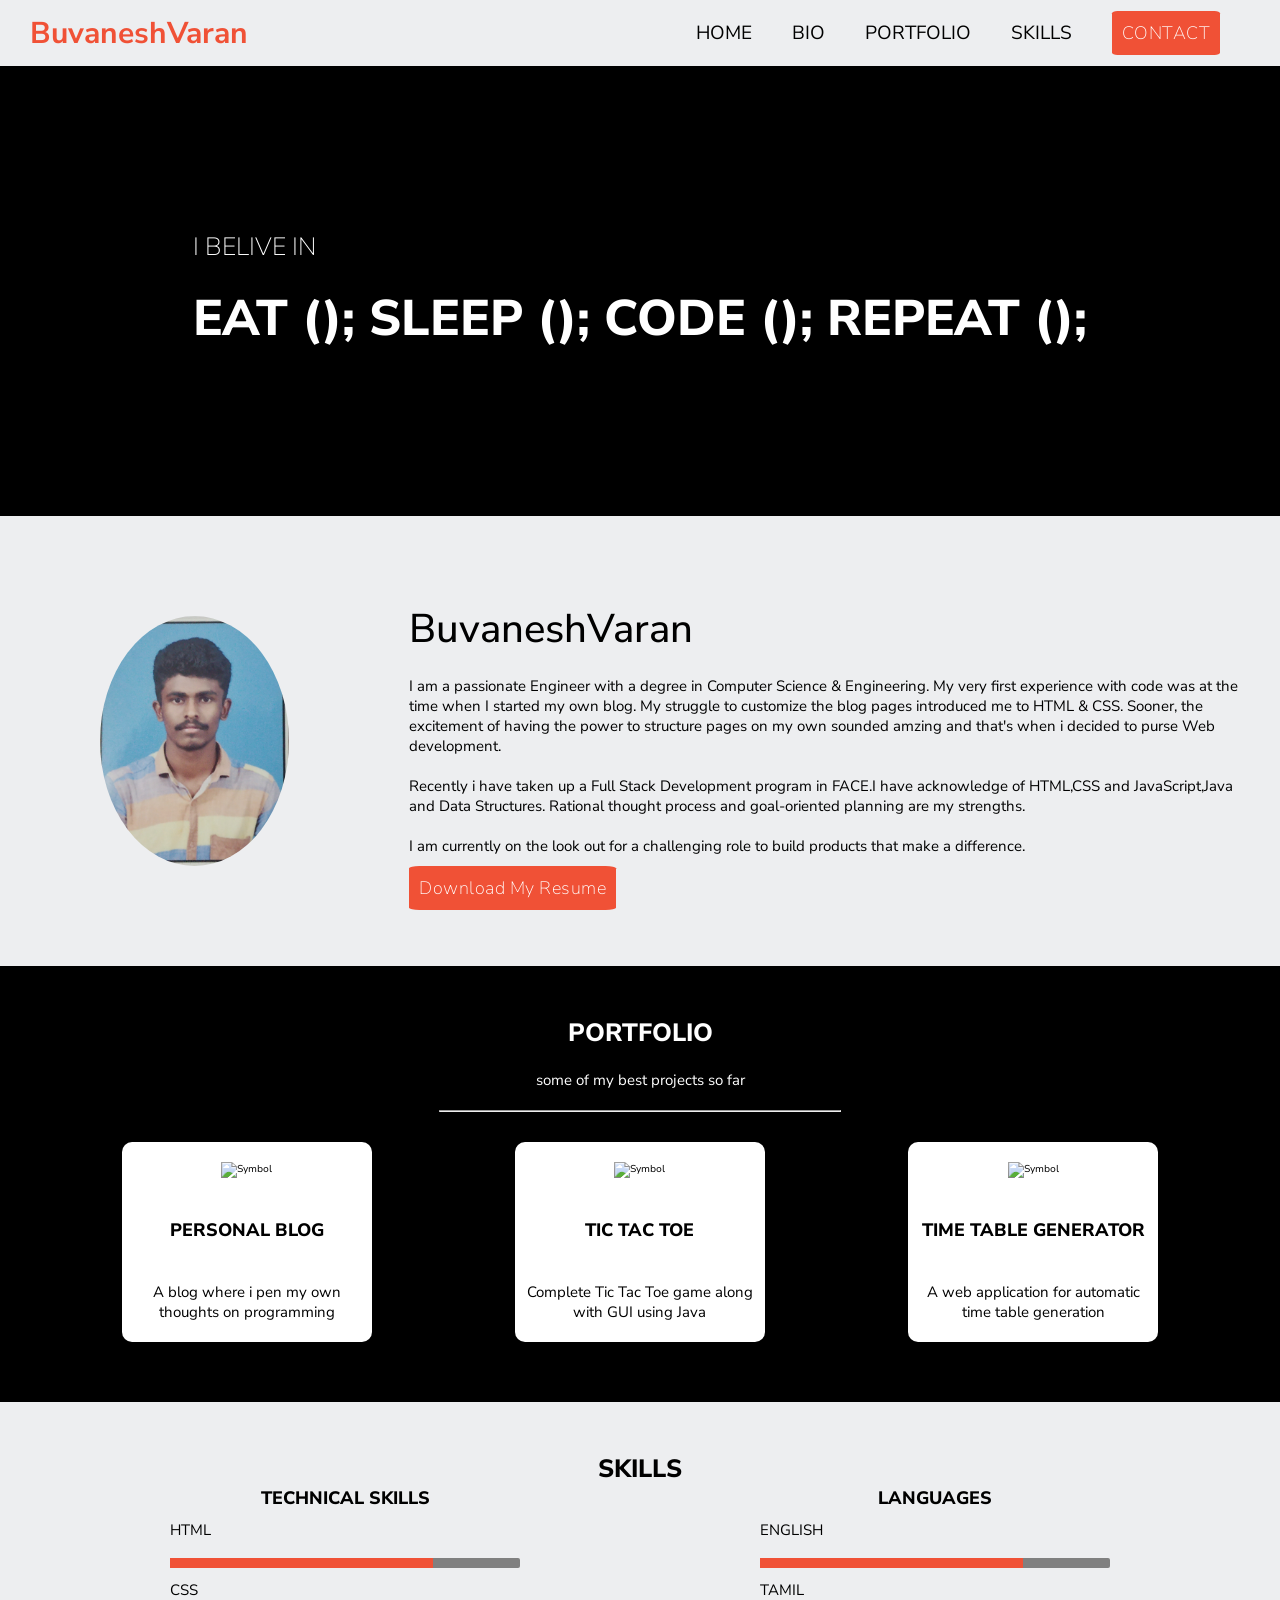
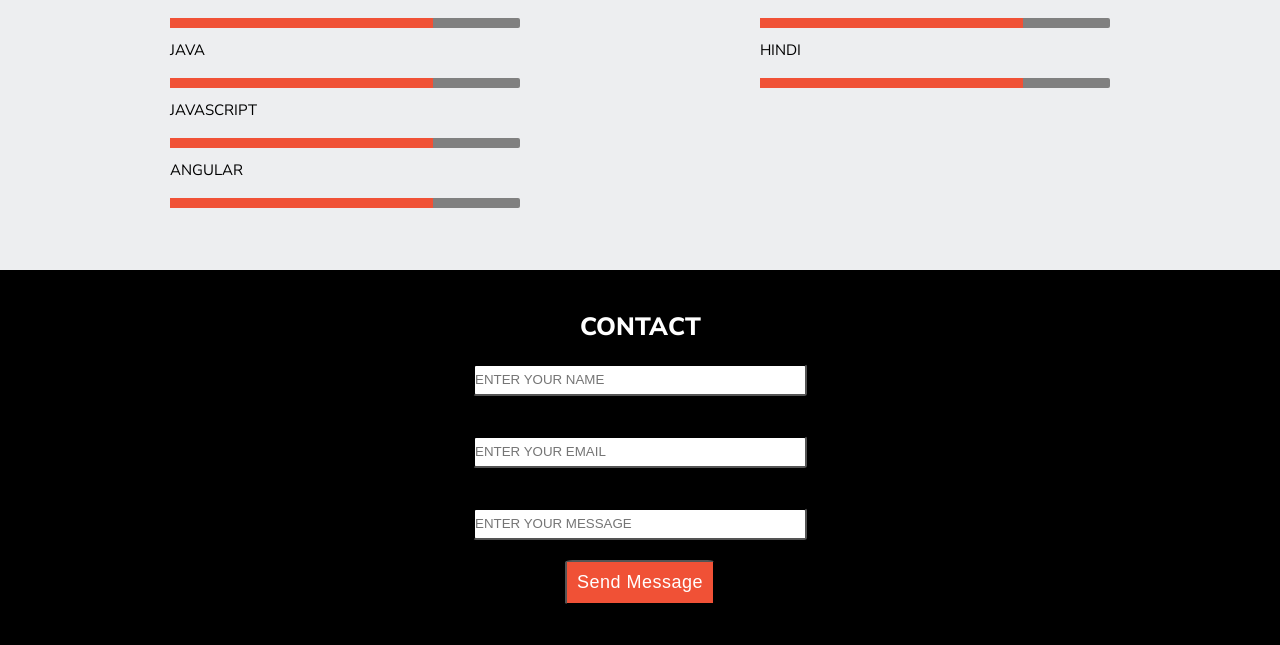
==== index.html @ 5eb35b29 "committed successfully" ====
<!DOCTYPE html>
<html lang="en">

<head>
    <meta charset="UTF-8">
    <meta name="viewport" content="width=device-width, initial-scale=1.0">
    <title>myProfile</title>
    <link rel="stylesheet" href="style.css">
</head>

<body>
    <nav>
        <ul>
            <li class="nameText">BuvaneshVaran</li>
            <li>
                <ul>
                    <li><a href="#home" class="navBarLink">HOME</a></li>
                    <li><a href="#bio" class="navBarLink">BIO</a></li>
                    <li><a href="#portfolio" class="navBarLink">PORTFOLIO</a></li>
                    <li><a href="#skills" class="navBarLink">SKILLS</a></li>
                    <li><a href="#contact" class="navBarLink allButtons">CONTACT</a></li>

                </ul>
            </li>
        </ul>
    </nav>
    <header id="home">
        <div>
            <p class="headText">I BELIVE IN</p>
            <h1>EAT (); SLEEP (); CODE (); REPEAT ();</h1>
        </div>
    </header>
    <section id="bio">
        <img src="/Pictures/myProfilePicture/bhuvi.jpg" alt="profilePicture">
        <article>
            <h2>BuvaneshVaran</h2>
            <p>
                I am a passionate Engineer with a degree in Computer Science & Engineering. My very first experience
                with code was at the time when I started my own blog. My struggle to customize the blog pages introduced
                me to
                HTML & CSS. Sooner, the excitement of having the power to structure pages on my own sounded amzing and
                that's when i decided to purse Web development.
                <span class="break"> </span>
                Recently i have taken up a Full Stack Development program in FACE.I have acknowledge of HTML,CSS and
                JavaScript,Java and Data Structures. Rational thought process and goal-oriented planning are my
                strengths.
                <span class="break"> </span>
                I am currently on the look out for a challenging role to build products that make a difference.
            </p>
            <a href="#" class="allButtons">Download My Resume</a>

        </article>
    </section>
    <section id="portfolio">
        <h3>PORTFOLIO</h3>
        <p>some of my best projects so far</p>
        <hr>
        <div>
            <article>
                <img src="https://i1.faceprep.in/ProGrad/Coding-icon.svg" alt="Symbol">
                <h4>PERSONAL BLOG</h4>
                <p class="portfolioProjects">A blog where i pen my own thoughts on programming</p>
            </article>
            <article>
                <img src="https://i1.faceprep.in/ProGrad/Coding-icon.svg" alt="Symbol">
                <h4>TIC TAC TOE</h4>
                <p class="portfolioProjects">Complete Tic Tac Toe game along with GUI using Java </p>
            </article>
            <article>
                <img src="https://i1.faceprep.in/ProGrad/Coding-icon.svg" alt="Symbol">
                <h4>TIME TABLE GENERATOR</h4>
                <p class="portfolioProjects">A web application for automatic time table generation</p>
            </article>
        </div>
    </section>
    <section id="skills">
        <h3>SKILLS</h3>
        <div id="skillsets">
            <div>
                <h4>TECHNICAL SKILLS</h4>
                <div>
                    <ul>
                        <li>HTML</li>
                        <li>
                            <progress value="75" max="100"></progress>
                        </li>

                        <li>CSS</li>
                        <li>
                            <progress value="75" max="100"></progress>
                        </li>

                        <li>JAVA</li>
                        <li>
                            <progress value="75" max="100"></progress>
                        </li>

                        <li>JAVASCRIPT</li>
                        <li>
                            <progress value="75" max="100"></progress>
                        </li>

                        <li>ANGULAR</li>
                        <li>
                            <progress value="75" max="100"></progress>
                        </li>
                    </ul>
                </div>
            </div>
            <div>
                <h4>LANGUAGES</h4>
                <div>
                    <ul>
                        <li>ENGLISH</li>
                        <li>
                            <progress value="75" max="100"> </progress>
                        </li>
                        <li>TAMIL</li>
                        <li>
                            <progress value="75" max="100"> </progress>
                        </li>
                        <li>HINDI</li>
                        <li>
                            <progress value="75" max="100"> </progress>
                        </li>
                    </ul>
                </div>
            </div>

        </div>

    </section>
    <footer id="contact">
        <h3>CONTACT</h3>
        <form action="#">
            <input type="text" class="input" placeholder="ENTER YOUR NAME">
            <input type="text" class="input" placeholder="ENTER YOUR EMAIL">
            <input type="text" class="input" placeholder="ENTER YOUR MESSAGE">
            <input type="button" class="allButtons" value="Send Message">
        </form>
    </footer>
</body>

</html>
---- style.css ----
@import url('https://fonts.googleapis.com/css?family=Nunito+Sans:200,400,700,800&display=swap');
* {
    padding: 0;
    margin: 0;
}
body {
    font-family: 'Nunito Sans', sans-serif;
    font-size: 10px;
    background: #edeef0;
}

nav ul {
    display: flex;
    justify-content: space-between;
    align-items: center;
    list-style: none;
    padding: 10px;
}

nav ul li {
    margin: 0 20px;
}
.nameText {
    font-size: 3em;
    font-weight: 700;
    color: #f05136;
}
.navBarLink {
    font-size: 1.9em;
    text-decoration: none;
    color: black;
    cursor: pointer;
}
.navBarLink:hover {
    color: #f05136;
}

#home {
    background: black;
    color: white;
    height: 450px;
    display: flex;
    justify-content: center;
    align-items: center;
}
.headText {
    font-size: 2.5em;
    font-weight: 200;
}

h1,h3,h4 {
    font-weight: 800;
}

h2 {
    font-weight: 500;
}
h1 {
font-size: 5em;
}

h2 {
font-size: 4em;
}

h3 {
font-size: 2.5em;
}

h4 {
font-size: 1.8em;
}

.allButtons {
    text-decoration: none;
    text-align: center;
    background: #f05136;
    cursor: pointer;
    font-weight: 100;
    letter-spacing: 0.5px;
    color: white;
    font-size: 1.8em;
    padding: 10px;
    border-radius: 5%;
    border-color: black;
}

.allButtons:hover {
    color: white;
}

#bio {
    display: flex;
    align-items: center;
}
#bio img {
    width: 250px;
    height: 250px;
    border-radius: 50%;
    margin: 100px;
}

#bio article * {
    margin: 20px;
}

.break {
    display: block;
}

#bio p,#portfolio p,.portfolioProjects,#skills ul{
    font-size: 1.5em;
}

hr {
    width: 400px;
}


#portfolio {
    background-color: black;
    color: white;
    
}

#portfolio,#skills {
    display: flex;
    flex-direction: column;
    align-items: center;
    padding: 50px;
}

#skillsets {
    display: flex;
    justify-content: space-around;
    width: 100%;
}

#skills ul {
    list-style: none;
}

#skills ul li {
    margin: 10px 0;
}

#skillsets div {
    display: flex;
    flex-direction: column;
    align-items: center;

}
#portfolio div {
    display: flex;
    justify-content: space-around;
    margin: 10px 0;
    width: 100%;
}

#portfolio h3,p,hr {
    margin-bottom: 20px;
}
#portfolio div article {
    background: white;
    color: black;
    height: 200px;
    width: 250px;
    display: flex;
    justify-content: space-around;
    align-items: center;
    flex-direction: column;
    text-align: center;
    border-radius: 10px;
}

#portfolio div article p {
    margin: 0 5px;
}
#contact {
    background-color: black;
    color: white;
    display: flex;
    flex-direction: column;
    align-items: center;
    padding: 40px 0;
}

.input {
    line-height: 2.1em;
    width: 330px;
    border-radius: 3px;
    border-color: black;
    margin: 20px 0;
}

#contact form input button {
    margin-top: 30px;
}

#contact form {
    display: flex;
    flex-direction: column;
    justify-content: center;
    align-items: center;
}
progress[value] {
    height: 10px;
    width: 350px;
   -webkit-appearance: none;
}


progress[value]::-webkit-progress-bar {
    background-color: grey;
    border-radius: 2px;
    box-shadow: 0 2px 5px rgba(0, 0, 0, 0.25 inset);
}

::-webkit-progress-value {
    background-color: #f05136 ;
}
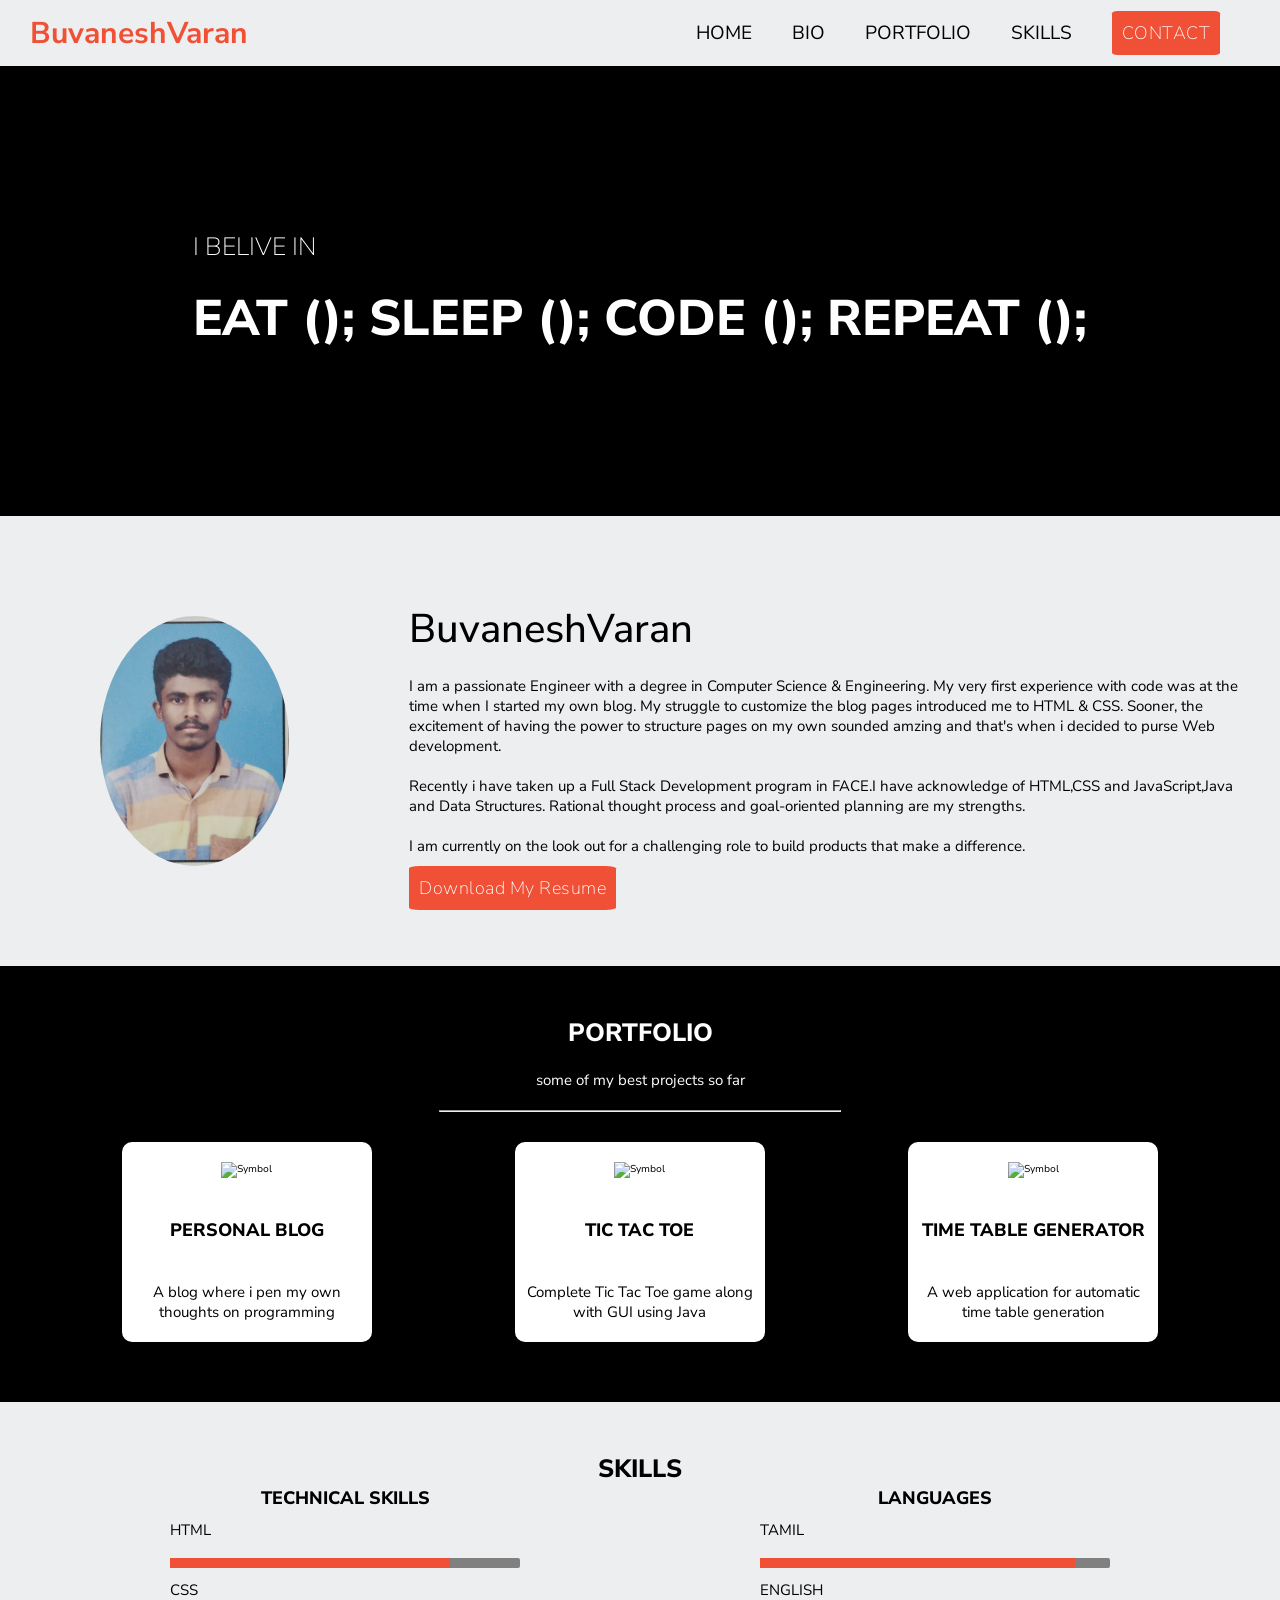
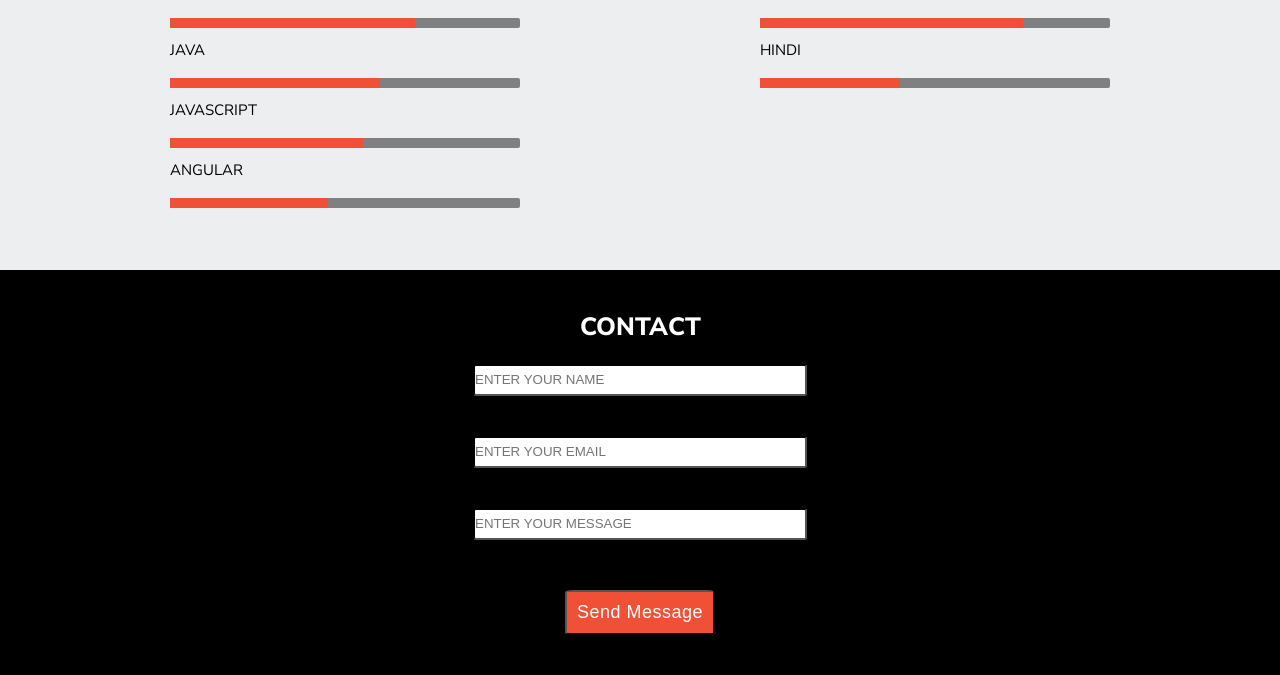
==== commit ce1d3df3: "finally done" ====
--- a/index.html
+++ b/index.html
@@ -1,144 +1,157 @@
 <!DOCTYPE html>
 <html lang="en">
+  <head>
+    <meta charset="UTF-8" />
+    <meta name="viewport" content="width=device-width, initial-scale=1.0" />
+    <title>myProfile</title>
+    <link rel="stylesheet" href="style.css" />
+  </head>
 
-<head>
-    <meta charset="UTF-8">
-    <meta name="viewport" content="width=device-width, initial-scale=1.0">
-    <title>myProfile</title>
-    <link rel="stylesheet" href="style.css">
-</head>
-
-<body>
+  <body>
     <nav>
-        <ul>
-            <li class="nameText">BuvaneshVaran</li>
+      <ul>
+        <li class="nameText">BuvaneshVaran</li>
+        <li>
+          <ul>
+            <li><a href="#home" class="navBarLink">HOME</a></li>
+            <li><a href="#bio" class="navBarLink">BIO</a></li>
+            <li><a href="#portfolio" class="navBarLink">PORTFOLIO</a></li>
+            <li><a href="#skills" class="navBarLink">SKILLS</a></li>
             <li>
-                <ul>
-                    <li><a href="#home" class="navBarLink">HOME</a></li>
-                    <li><a href="#bio" class="navBarLink">BIO</a></li>
-                    <li><a href="#portfolio" class="navBarLink">PORTFOLIO</a></li>
-                    <li><a href="#skills" class="navBarLink">SKILLS</a></li>
-                    <li><a href="#contact" class="navBarLink allButtons">CONTACT</a></li>
-
-                </ul>
+              <a href="#contact" class="navBarLink allButtons">CONTACT</a>
             </li>
-        </ul>
+          </ul>
+        </li>
+      </ul>
     </nav>
     <header id="home">
-        <div>
-            <p class="headText">I BELIVE IN</p>
-            <h1>EAT (); SLEEP (); CODE (); REPEAT ();</h1>
-        </div>
+      <div>
+        <p class="headText">I BELIVE IN</p>
+        <h1>EAT (); SLEEP (); CODE (); REPEAT ();</h1>
+      </div>
     </header>
     <section id="bio">
-        <img src="/Pictures/myProfilePicture/bhuvi.jpg" alt="profilePicture">
-        <article>
-            <h2>BuvaneshVaran</h2>
-            <p>
-                I am a passionate Engineer with a degree in Computer Science & Engineering. My very first experience
-                with code was at the time when I started my own blog. My struggle to customize the blog pages introduced
-                me to
-                HTML & CSS. Sooner, the excitement of having the power to structure pages on my own sounded amzing and
-                that's when i decided to purse Web development.
-                <span class="break"> </span>
-                Recently i have taken up a Full Stack Development program in FACE.I have acknowledge of HTML,CSS and
-                JavaScript,Java and Data Structures. Rational thought process and goal-oriented planning are my
-                strengths.
-                <span class="break"> </span>
-                I am currently on the look out for a challenging role to build products that make a difference.
-            </p>
-            <a href="#" class="allButtons">Download My Resume</a>
-
-        </article>
+      <img src="Pictures/bhuvi.jpg" alt="profilePicture" />
+      <article>
+        <h2>BuvaneshVaran</h2>
+        <p>
+          I am a passionate Engineer with a degree in Computer Science &
+          Engineering. My very first experience with code was at the time when I
+          started my own blog. My struggle to customize the blog pages
+          introduced me to HTML & CSS. Sooner, the excitement of having the
+          power to structure pages on my own sounded amzing and that's when i
+          decided to purse Web development.
+          <span class="break"> </span>
+          Recently i have taken up a Full Stack Development program in FACE.I
+          have acknowledge of HTML,CSS and JavaScript,Java and Data Structures.
+          Rational thought process and goal-oriented planning are my strengths.
+          <span class="break"> </span>
+          I am currently on the look out for a challenging role to build
+          products that make a difference.
+        </p>
+        <a href="#" class="allButtons">Download My Resume</a>
+      </article>
     </section>
     <section id="portfolio">
-        <h3>PORTFOLIO</h3>
-        <p>some of my best projects so far</p>
-        <hr>
-        <div>
-            <article>
-                <img src="https://i1.faceprep.in/ProGrad/Coding-icon.svg" alt="Symbol">
-                <h4>PERSONAL BLOG</h4>
-                <p class="portfolioProjects">A blog where i pen my own thoughts on programming</p>
-            </article>
-            <article>
-                <img src="https://i1.faceprep.in/ProGrad/Coding-icon.svg" alt="Symbol">
-                <h4>TIC TAC TOE</h4>
-                <p class="portfolioProjects">Complete Tic Tac Toe game along with GUI using Java </p>
-            </article>
-            <article>
-                <img src="https://i1.faceprep.in/ProGrad/Coding-icon.svg" alt="Symbol">
-                <h4>TIME TABLE GENERATOR</h4>
-                <p class="portfolioProjects">A web application for automatic time table generation</p>
-            </article>
-        </div>
+      <h3>PORTFOLIO</h3>
+      <p>some of my best projects so far</p>
+      <hr />
+      <div>
+        <article>
+          <img
+            src="https://i1.faceprep.in/ProGrad/Coding-icon.svg"
+            alt="Symbol"
+          />
+          <h4>PERSONAL BLOG</h4>
+          <p class="portfolioProjects">
+            A blog where i pen my own thoughts on programming
+          </p>
+        </article>
+        <article>
+          <img
+            src="https://i1.faceprep.in/ProGrad/Coding-icon.svg"
+            alt="Symbol"
+          />
+          <h4>TIC TAC TOE</h4>
+          <p class="portfolioProjects">
+            Complete Tic Tac Toe game along with GUI using Java
+          </p>
+        </article>
+        <article>
+          <img
+            src="https://i1.faceprep.in/ProGrad/Coding-icon.svg"
+            alt="Symbol"
+          />
+          <h4>TIME TABLE GENERATOR</h4>
+          <p class="portfolioProjects">
+            A web application for automatic time table generation
+          </p>
+        </article>
+      </div>
     </section>
     <section id="skills">
-        <h3>SKILLS</h3>
-        <div id="skillsets">
-            <div>
-                <h4>TECHNICAL SKILLS</h4>
-                <div>
-                    <ul>
-                        <li>HTML</li>
-                        <li>
-                            <progress value="75" max="100"></progress>
-                        </li>
+      <h3>SKILLS</h3>
+      <div id="skillsets">
+        <div>
+          <h4>TECHNICAL SKILLS</h4>
+          <div>
+            <ul>
+              <li>HTML</li>
+              <li>
+                <progress value="80" max="100"></progress>
+              </li>
 
-                        <li>CSS</li>
-                        <li>
-                            <progress value="75" max="100"></progress>
-                        </li>
+              <li>CSS</li>
+              <li>
+                <progress value="70" max="100"></progress>
+              </li>
 
-                        <li>JAVA</li>
-                        <li>
-                            <progress value="75" max="100"></progress>
-                        </li>
+              <li>JAVA</li>
+              <li>
+                <progress value="60" max="100"></progress>
+              </li>
 
-                        <li>JAVASCRIPT</li>
-                        <li>
-                            <progress value="75" max="100"></progress>
-                        </li>
+              <li>JAVASCRIPT</li>
+              <li>
+                <progress value="55" max="100"></progress>
+              </li>
 
-                        <li>ANGULAR</li>
-                        <li>
-                            <progress value="75" max="100"></progress>
-                        </li>
-                    </ul>
-                </div>
-            </div>
-            <div>
-                <h4>LANGUAGES</h4>
-                <div>
-                    <ul>
-                        <li>ENGLISH</li>
-                        <li>
-                            <progress value="75" max="100"> </progress>
-                        </li>
-                        <li>TAMIL</li>
-                        <li>
-                            <progress value="75" max="100"> </progress>
-                        </li>
-                        <li>HINDI</li>
-                        <li>
-                            <progress value="75" max="100"> </progress>
-                        </li>
-                    </ul>
-                </div>
-            </div>
-
+              <li>ANGULAR</li>
+              <li>
+                <progress value="45" max="100"></progress>
+              </li>
+            </ul>
+          </div>
         </div>
-
+        <div>
+          <h4>LANGUAGES</h4>
+          <div>
+            <ul>
+              <li>TAMIL</li>
+              <li>
+                <progress value="90" max="100"> </progress>
+              </li>
+              <li>ENGLISH</li>
+              <li>
+                <progress value="75" max="100"> </progress>
+              </li>
+              <li>HINDI</li>
+              <li>
+                <progress value="40" max="100"> </progress>
+              </li>
+            </ul>
+          </div>
+        </div>
+      </div>
     </section>
     <footer id="contact">
-        <h3>CONTACT</h3>
-        <form action="#">
-            <input type="text" class="input" placeholder="ENTER YOUR NAME">
-            <input type="text" class="input" placeholder="ENTER YOUR EMAIL">
-            <input type="text" class="input" placeholder="ENTER YOUR MESSAGE">
-            <input type="button" class="allButtons" value="Send Message">
-        </form>
+      <h3>CONTACT</h3>
+      <form action="#">
+        <input type="text" class="input" placeholder="ENTER YOUR NAME" />
+        <input type="text" class="input" placeholder="ENTER YOUR EMAIL" />
+        <input type="text" class="input" placeholder="ENTER YOUR MESSAGE" />
+        <input type="button" class="allButtons" value="Send Message" />
+      </form>
     </footer>
-</body>
-
-</html>+  </body>
+</html>
--- a/style.css
+++ b/style.css
@@ -1,221 +1,227 @@
-@import url('https://fonts.googleapis.com/css?family=Nunito+Sans:200,400,700,800&display=swap');
+@import url("https://fonts.googleapis.com/css?family=Nunito+Sans:200,400,700,800&display=swap");
 * {
-    padding: 0;
-    margin: 0;
+  padding: 0;
+  margin: 0;
 }
 body {
-    font-family: 'Nunito Sans', sans-serif;
-    font-size: 10px;
-    background: #edeef0;
+  font-family: "Nunito Sans", sans-serif;
+  font-size: 10px;
+  background: #edeef0;
 }
 
 nav ul {
-    display: flex;
-    justify-content: space-between;
-    align-items: center;
-    list-style: none;
-    padding: 10px;
+  display: flex;
+  justify-content: space-between;
+  align-items: center;
+  list-style: none;
+  padding: 10px;
 }
 
 nav ul li {
-    margin: 0 20px;
+  margin: 0 20px;
 }
 .nameText {
-    font-size: 3em;
-    font-weight: 700;
-    color: #f05136;
+  font-size: 3em;
+  font-weight: 700;
+  color: #f05136;
 }
 .navBarLink {
-    font-size: 1.9em;
-    text-decoration: none;
-    color: black;
-    cursor: pointer;
+  font-size: 1.9em;
+  text-decoration: none;
+  color: black;
+  cursor: pointer;
 }
 .navBarLink:hover {
-    color: #f05136;
+  color: #f05136;
 }
 
 #home {
-    background: black;
-    color: white;
-    height: 450px;
-    display: flex;
-    justify-content: center;
-    align-items: center;
+  background: black;
+  color: white;
+  height: 450px;
+  display: flex;
+  justify-content: center;
+  align-items: center;
 }
 .headText {
-    font-size: 2.5em;
-    font-weight: 200;
-}
-
-h1,h3,h4 {
-    font-weight: 800;
+  font-size: 2.5em;
+  font-weight: 200;
+}
+
+h1,
+h3,
+h4 {
+  font-weight: 800;
 }
 
 h2 {
-    font-weight: 500;
+  font-weight: 500;
 }
 h1 {
-font-size: 5em;
+  font-size: 5em;
 }
 
 h2 {
-font-size: 4em;
+  font-size: 4em;
 }
 
 h3 {
-font-size: 2.5em;
+  font-size: 2.5em;
 }
 
 h4 {
-font-size: 1.8em;
+  font-size: 1.8em;
 }
 
 .allButtons {
-    text-decoration: none;
-    text-align: center;
-    background: #f05136;
-    cursor: pointer;
-    font-weight: 100;
-    letter-spacing: 0.5px;
-    color: white;
-    font-size: 1.8em;
-    padding: 10px;
-    border-radius: 5%;
-    border-color: black;
+  text-decoration: none;
+  text-align: center;
+  background: #f05136;
+  cursor: pointer;
+  font-weight: 100;
+  letter-spacing: 0.5px;
+  color: white;
+  font-size: 1.8em;
+  padding: 10px;
+  border-radius: 5%;
+  border-color: black;
 }
 
 .allButtons:hover {
-    color: white;
+  color: white;
 }
 
 #bio {
-    display: flex;
-    align-items: center;
+  display: flex;
+  align-items: center;
 }
 #bio img {
-    width: 250px;
-    height: 250px;
-    border-radius: 50%;
-    margin: 100px;
+  width: 250px;
+  height: 250px;
+  border-radius: 50%;
+  margin: 100px;
 }
 
 #bio article * {
-    margin: 20px;
+  margin: 20px;
 }
 
 .break {
-    display: block;
-}
-
-#bio p,#portfolio p,.portfolioProjects,#skills ul{
-    font-size: 1.5em;
+  display: block;
+}
+
+#bio p,
+#portfolio p,
+.portfolioProjects,
+#skills ul {
+  font-size: 1.5em;
 }
 
 hr {
-    width: 400px;
-}
-
+  width: 400px;
+}
 
 #portfolio {
-    background-color: black;
-    color: white;
-    
-}
-
-#portfolio,#skills {
-    display: flex;
-    flex-direction: column;
-    align-items: center;
-    padding: 50px;
+  background: url(https://i1.faceprep.in/ProGrad/portfolio-background.svg);
+  background-color: black;
+  color: white;
+}
+
+#portfolio,
+#skills {
+  display: flex;
+  flex-direction: column;
+  align-items: center;
+  padding: 50px;
 }
 
 #skillsets {
-    display: flex;
-    justify-content: space-around;
-    width: 100%;
+  display: flex;
+  justify-content: space-around;
+  width: 100%;
 }
 
 #skills ul {
-    list-style: none;
+  list-style: none;
 }
 
 #skills ul li {
-    margin: 10px 0;
+  margin: 10px 0;
 }
 
 #skillsets div {
-    display: flex;
-    flex-direction: column;
-    align-items: center;
-
+  display: flex;
+  flex-direction: column;
+  align-items: center;
 }
 #portfolio div {
-    display: flex;
-    justify-content: space-around;
-    margin: 10px 0;
-    width: 100%;
-}
-
-#portfolio h3,p,hr {
-    margin-bottom: 20px;
+  display: flex;
+  justify-content: space-around;
+  margin: 10px 0;
+  width: 100%;
+}
+
+#portfolio h3,
+p,
+hr {
+  margin-bottom: 20px;
 }
 #portfolio div article {
-    background: white;
-    color: black;
-    height: 200px;
-    width: 250px;
-    display: flex;
-    justify-content: space-around;
-    align-items: center;
-    flex-direction: column;
-    text-align: center;
-    border-radius: 10px;
+  background: white;
+  color: black;
+  height: 200px;
+  width: 250px;
+  display: flex;
+  justify-content: space-around;
+  align-items: center;
+  flex-direction: column;
+  text-align: center;
+  border-radius: 10px;
 }
 
 #portfolio div article p {
-    margin: 0 5px;
+  margin: 0 5px;
 }
 #contact {
-    background-color: black;
-    color: white;
-    display: flex;
-    flex-direction: column;
-    align-items: center;
-    padding: 40px 0;
+  background-color: black;
+  color: white;
+  display: flex;
+  flex-direction: column;
+  align-items: center;
+  padding: 40px 0;
 }
 
 .input {
-    line-height: 2.1em;
-    width: 330px;
-    border-radius: 3px;
-    border-color: black;
-    margin: 20px 0;
-}
-
-#contact form input button {
-    margin-top: 30px;
+  line-height: 2.1em;
+  width: 330px;
+  border-radius: 3px;
+  border-color: black;
+  margin: 20px 0;
+}
+
+#contact form input:last-child {
+  margin-top: 30px;
+  border-radius: 5%;
 }
 
 #contact form {
-    display: flex;
-    flex-direction: column;
-    justify-content: center;
-    align-items: center;
+  display: flex;
+  flex-direction: column;
+  justify-content: center;
+  align-items: center;
 }
 progress[value] {
-    height: 10px;
-    width: 350px;
-   -webkit-appearance: none;
-}
-
+  height: 10px;
+  width: 350px;
+  -webkit-appearance: none;
+}
 
 progress[value]::-webkit-progress-bar {
-    background-color: grey;
-    border-radius: 2px;
-    box-shadow: 0 2px 5px rgba(0, 0, 0, 0.25 inset);
+  background-color: grey;
+  border-radius: 2px;
+  box-shadow: 0 2px 5px rgba(0, 0, 0, 0.25 inset);
 }
 
 ::-webkit-progress-value {
-    background-color: #f05136 ;
-}
+  background-color: #f05136;
+}
